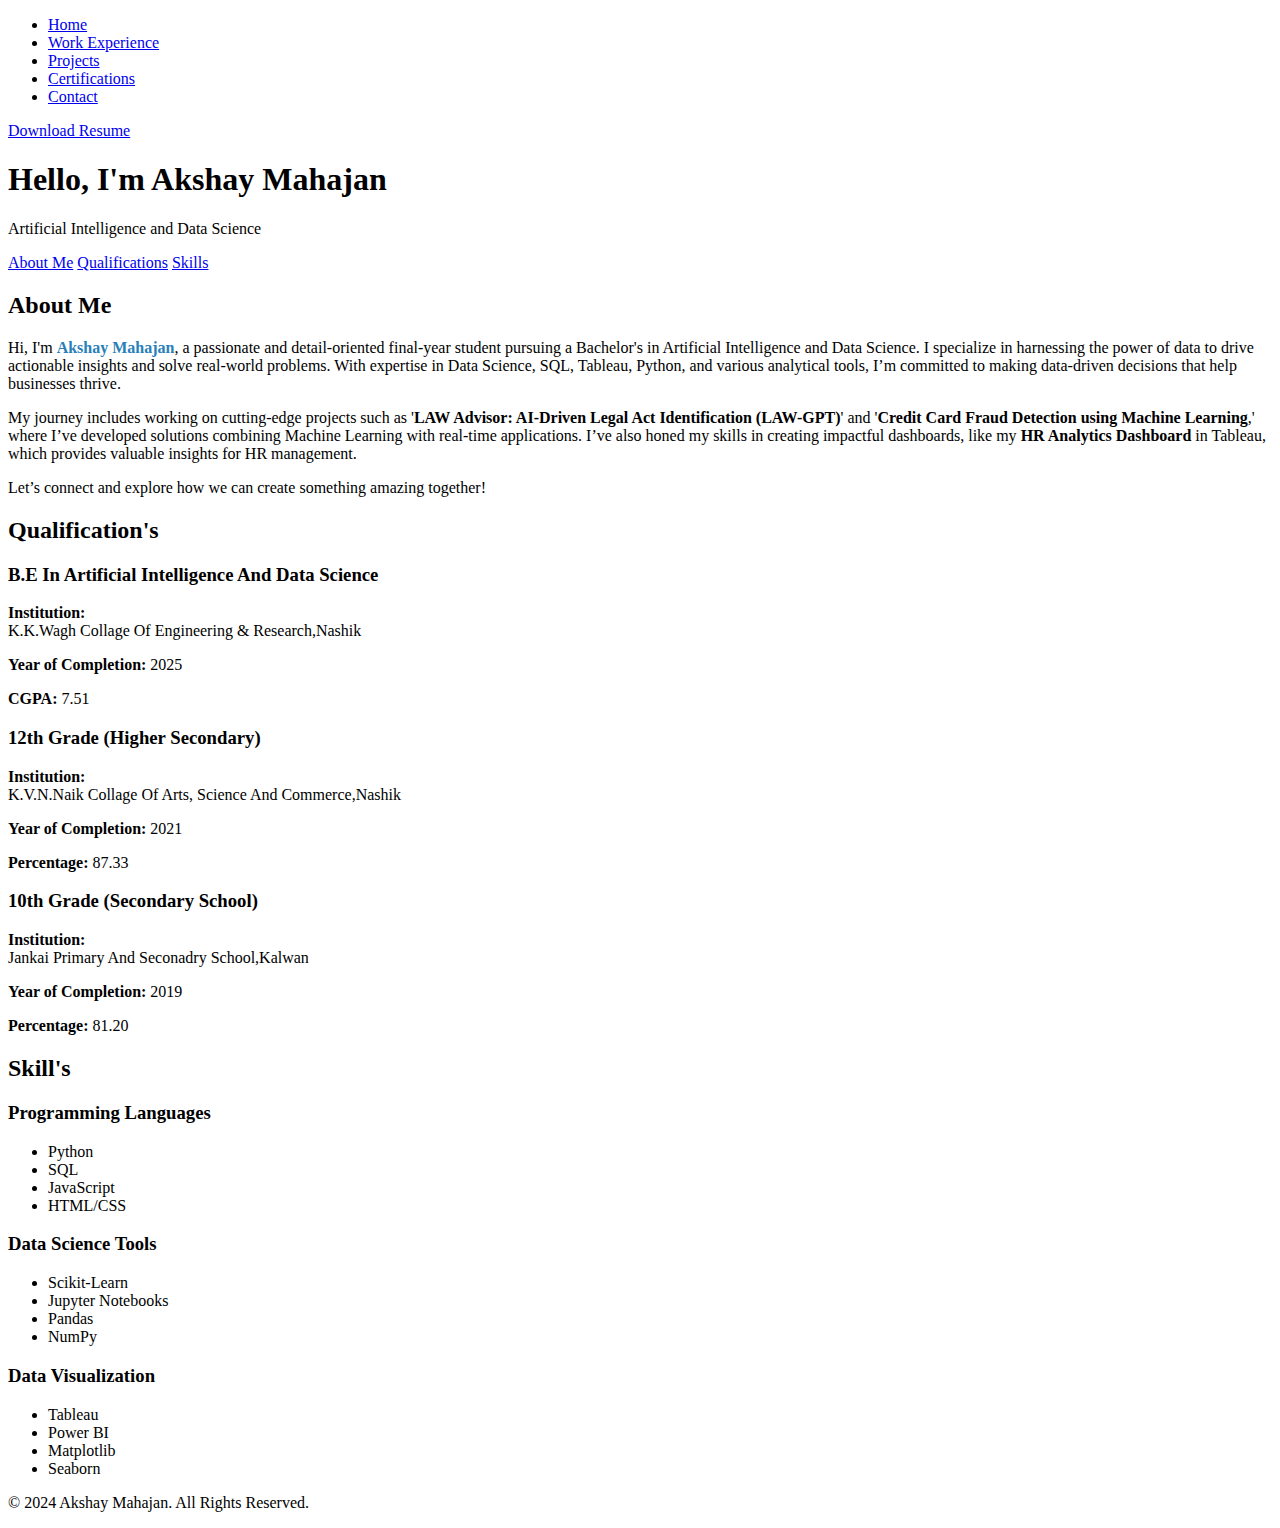
==== index.html @ 2597b377 "added index.html" ====
<!DOCTYPE html>
<html lang="en">
<head>
  <meta charset="UTF-8">
  <meta name="viewport" content="width=device-width, initial-scale=1.0">
  <title>Home Page</title>
  <link rel="stylesheet" href="styles.css">
</head>
<body>

  <!-- Header Section -->
  <header class="header">
    <div class="container">
      <nav class="navbar">
        <ul>
          <li><a href="index.html" >Home</a></li>
          <li><a href="work-experience.html" >Work Experience</a></li>
          <li><a href="projects.html" >Projects</a></li>
          <li><a href="certificates.html" >Certifications</a></li>
          <li><a href="contact.html" >Contact</a></li>
        </ul>
      </nav>

      <div class="cta-btn">
        <a href="C:\Users\ASUS\Desktop\Resume\Akshay resume.pdf" download="Akshay resume.pdf" class="download-button">Download Resume</a>
      </div>
    </div>
  </header>

  <!-- Hero Section -->
<section class="hero">
  <div class="hero-content">
    <h1>Hello, I'm Akshay Mahajan</h1>
    <p class="subheading">Artificial Intelligence and Data Science</p> <!-- Subheading -->
    <div class="hero-buttons">
      <a href="#about-me" class="btn">About Me</a>
      <a href="#qualifications" class="btn">Qualifications</a>
      <a href="#skills" class="btn">Skills</a>
    </div>
  </div>
</section>


<!-- About Me Section -->
<section class="about-me" id="about-me">
<div class="container">
    <h2>About Me</h2>
    <div class="about-text">
        <p>
            Hi, I'm <span style="font-weight: bold; color: #2980b9;">Akshay Mahajan</span>, a passionate and detail-oriented final-year student pursuing a Bachelor's in Artificial Intelligence and Data Science. I specialize in harnessing the power of data to drive actionable insights and solve real-world problems. With expertise in Data Science, SQL, Tableau, Python, and various analytical tools, I’m committed to making data-driven decisions that help businesses thrive.
        </p>
        <p>
            My journey includes working on cutting-edge projects such as '<span style="font-weight: bold;">LAW Advisor: AI-Driven Legal Act Identification (LAW-GPT)</span>' and '<span style="font-weight: bold;">Credit Card Fraud Detection using Machine Learning</span>,' where I’ve developed solutions combining Machine Learning with real-time applications. I’ve also honed my skills in creating impactful dashboards, like my <span style="font-weight: bold;">HR Analytics Dashboard</span> in Tableau, which provides valuable insights for HR management.
        </p>
        <p>
            Let’s connect and explore how we can create something amazing together!
        </p>
    </div>
</div>
</section>


<!-- Qualifications Section -->
<section class="qualifications" id="qualifications">
  <div class="container">
    <h2>Qualification's</h2>
    <div class="qualification-content">
      <div class="qualification-item">
        <h3>B.E In Artificial Intelligence And Data Science</h3>
        <p><strong>Institution:</br></strong> K.K.Wagh Collage Of Engineering & Research,Nashik</p>
        <p><strong>Year of Completion:</strong> 2025</p>
        <p><strong>CGPA:</strong> 7.51</p>
      </div>
      
      <div class="qualification-item">
        <h3>12th Grade (Higher Secondary)</h3>
        <p><strong>Institution:</br></strong> K.V.N.Naik Collage Of Arts, Science And Commerce,Nashik</p>
        <p><strong>Year of Completion:</strong> 2021</p>
        <p><strong>Percentage:</strong> 87.33</p>
      </div>
      
      <div class="qualification-item">
        <h3>10th Grade (Secondary School)</h3>
        <p><strong>Institution:</br></strong> Jankai Primary And Seconadry School,Kalwan</p>
        <p><strong>Year of Completion:</strong> 2019</p>
        <p><strong>Percentage:</strong> 81.20</p>
      </div>
    </div>
  </div>
</section>


<!-- Skills Section -->
<section class="skills" id="skills">
<div class="container">
  <h2>Skill's</h2>
  <div class="skills-content">
    <div class="skill-item">
      <h3>Programming Languages</h3>
      <ul>
        <li>Python</li>
        <li>SQL</li>
        <li>JavaScript</li>
        <li>HTML/CSS</li>
      </ul>
    </div>
    <div class="skill-item">
      <h3>Data Science Tools</h3>
      <ul>
        <li>Scikit-Learn</li>
        <li>Jupyter Notebooks</li>
        <li>Pandas</li>
        <li>NumPy</li>
      </ul>
    </div>
    <div class="skill-item">
      <h3>Data Visualization</h3>
      <ul>
        <li>Tableau</li>
        <li>Power BI</li>
        <li>Matplotlib</li>
        <li>Seaborn</li>
      </ul>
    </div>
  </div>
</div>
</section>

<!-- Footer -->
<footer>
  <div class="container">
    <p>&copy; 2024 Akshay Mahajan. All Rights Reserved.</p>
  </div>
</footer>


</body>
</html>
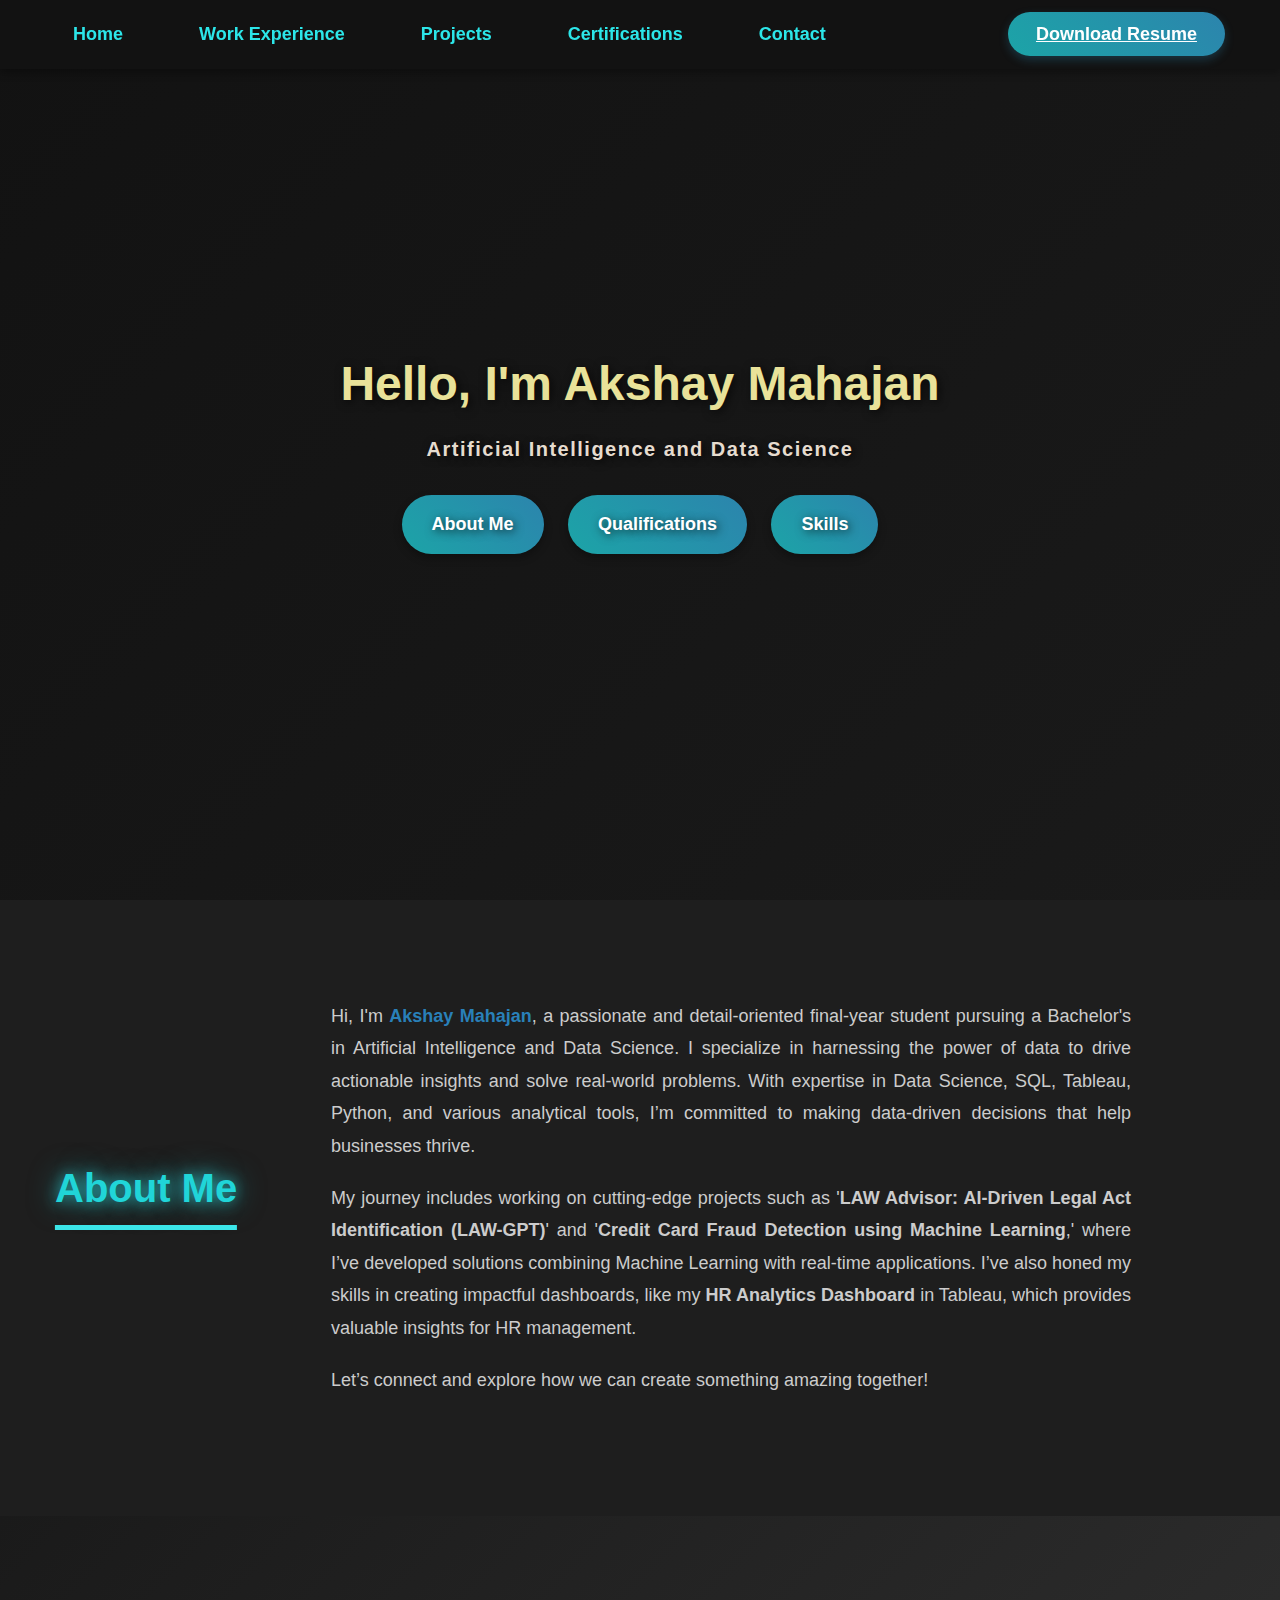
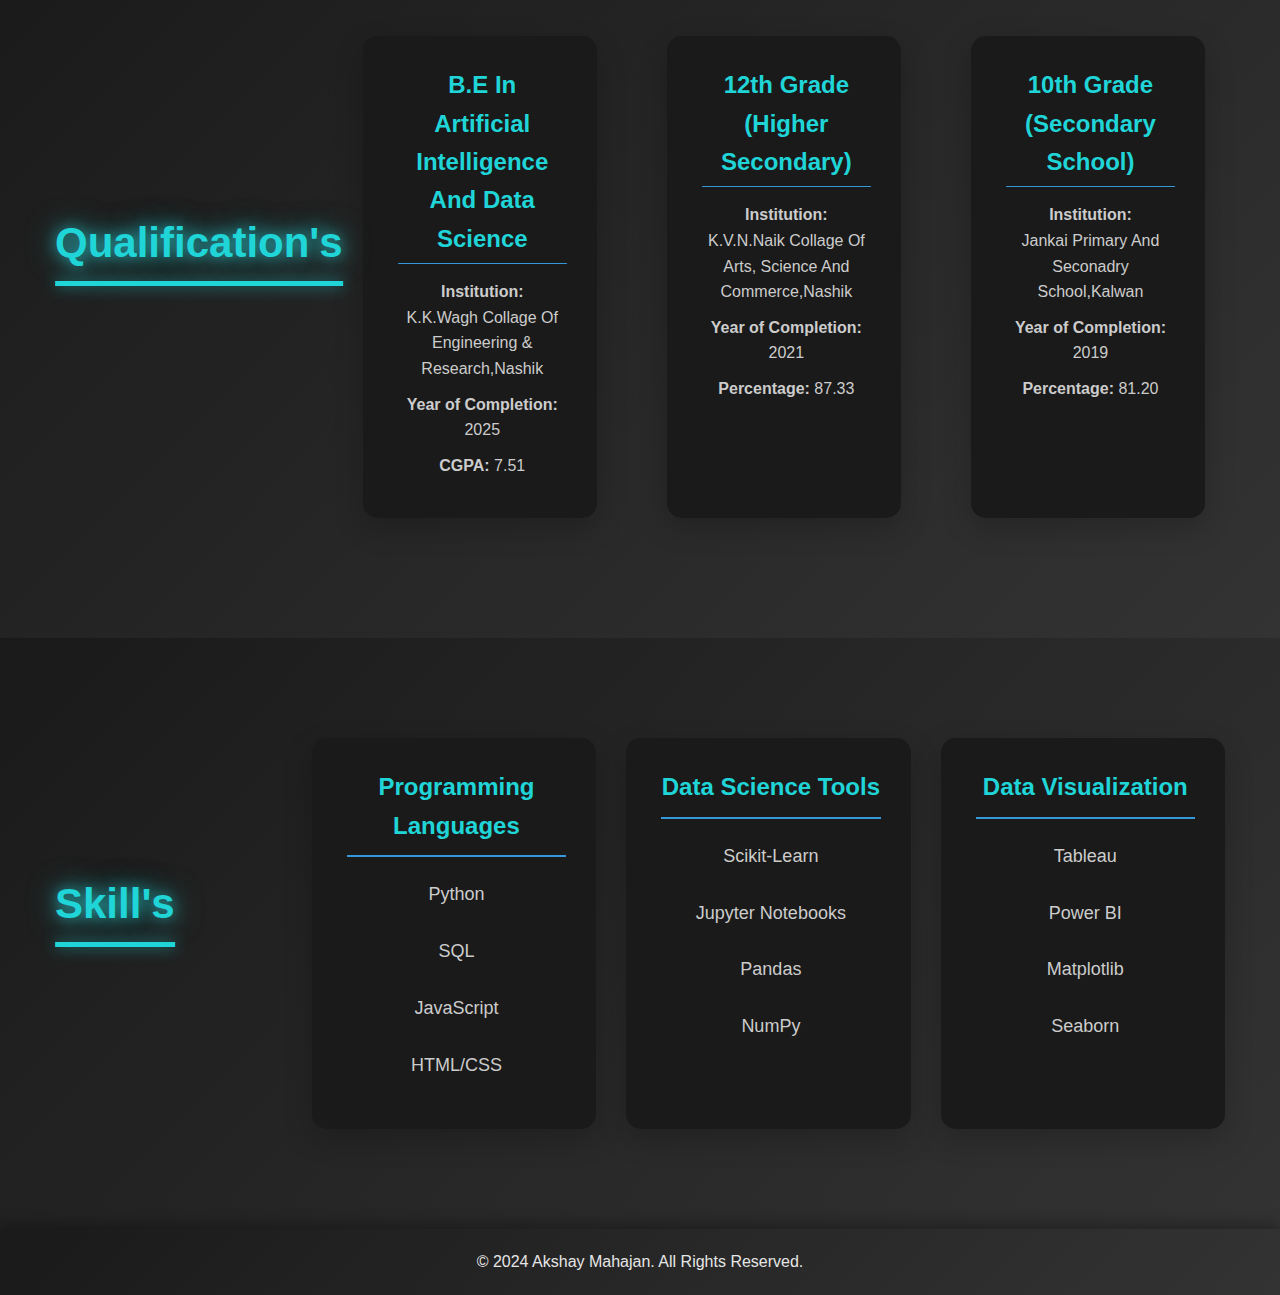
==== commit a0f97d31: "Update index.html" ====
--- a/index.html
+++ b/index.html
@@ -22,7 +22,7 @@
       </nav>
 
       <div class="cta-btn">
-        <a href="C:\Users\ASUS\Desktop\Resume\Akshay resume.pdf" download="Akshay resume.pdf" class="download-button">Download Resume</a>
+        <a href="Akshay resume.pdf" download="Akshay resume.pdf" class="download-button">Download Resume</a>
       </div>
     </div>
   </header>
--- a/styles.css
+++ b/styles.css
@@ -0,0 +1,1002 @@
+/* General Reset */
+* {
+  margin: 0;
+  padding: 0;
+  box-sizing: border-box;
+}
+
+/* Body Styling */
+body {
+  font-family: 'Arial', sans-serif;
+  background-color: #1c1c1c; /* Dark background */
+  color: #e5e5e5;
+  line-height: 1.6;
+}
+
+/* Header Styling */
+.header {
+  background: #121212; /* Dark header background */
+  box-shadow: 0px 4px 8px rgba(0, 0, 0, 0.3);
+  padding: 20px 0;
+  position: fixed;
+  width: 100%;
+  top: 0;
+  z-index: 100;
+}
+
+/* Container Styling */
+.container {
+  display: flex;
+  justify-content: space-between;
+  align-items: center;
+  max-width: 1200px;
+  margin: 0 auto;
+  padding: 0 20px;
+}
+
+/* Navbar Styling */
+.navbar ul {
+  list-style-type: none;
+  display: flex;
+  gap: 40px;
+  align-items: center;
+  font-size: 18px;
+}
+
+.navbar ul li a {
+  text-decoration: none;
+  color: #2ce6e9; /* Primary button color */
+  font-weight: bold;
+  padding: 10px 18px;
+  border-radius: 8px;
+  transition: background-color 0.3s ease, color 0.3s ease, box-shadow 0.3s ease;
+}
+
+.navbar ul li a:hover {
+  background-color: rgba(14, 18, 18, 0.115);
+  box-shadow: 0px 4px 8px rgba(44, 132, 173, 0.4); /* Soft hover shadow */
+}
+
+/* Call-to-Action Button */
+.cta-btn {
+  flex-shrink: 0;
+}
+
+.cta-btn .btn {
+  background: linear-gradient(45deg, #1ca4a7, #2c84ad);
+  color: white;
+  padding: 12px 28px;
+  border-radius: 30px;
+  font-size: 18px;
+  font-weight: bold;
+  box-shadow: 0px 4px 10px rgba(44, 132, 173, 0.3);
+  transition: background 0.3s ease, transform 0.2s ease;
+}
+
+.cta-btn .btn:hover {
+  background: linear-gradient(45deg, #1ca4a7, #2c84ad); /* Reverse gradient on hover */
+  transform: scale(1.05); /* Slight hover scale */
+  box-shadow: 0px 6px 15px rgba(28, 164, 167, 0.5); /* Enhanced shadow */
+}
+
+/* Mobile Responsiveness */
+@media (max-width: 768px) {
+  .navbar ul {
+      display: none;
+  }
+
+  .cta-btn .btn {
+      font-size: 16px;
+      padding: 10px 20px;
+  }
+}
+
+/* Button Styling */
+.download-button {
+  background: linear-gradient(45deg, #1ca4a7, #2c84ad);
+  color: white;
+  padding: 12px 28px;
+  border-radius: 30px;
+  font-size: 18px;
+  font-weight: bold;
+  box-shadow: 0px 4px 10px rgba(44, 132, 173, 0.3);
+  transition: background 0.3s ease, transform 0.2s ease;
+}
+
+.download-button:hover {
+background: linear-gradient(45deg, #2c84ad, #1ca4a7); /* Reverse gradient on hover */
+transform: scale(1.05); /* Slight hover scale */
+box-shadow: 0px 6px 15px rgba(28, 164, 167, 0.5); /* Enhanced shadow */
+}
+
+
+
+/* Footer Styling */
+footer {
+  background: linear-gradient(135deg, #1a1a1a, #333333); /* Dark gradient background */
+  color: #e6e6e6; /* Light text color */
+  padding: 20px 0; /* Space above and below the footer text */
+  display: flex; /* Enable Flexbox */
+  align-items: center; /* Center vertically */
+  justify-content: center; /* Center horizontally */
+  text-align: center; /* Center align footer content */
+  font-size: 16px;
+  box-shadow: 0 -5px 15px rgba(0, 0, 0, 0.3); /* Top shadow for separation from page */
+}
+
+footer p {
+  margin: 0; /* Remove default margin */
+  font-weight: 500; /* Semi-bold text for better readability */
+}
+
+footer p a {
+  color: #20d5d8; /* Link color to match other sections */
+  text-decoration: none; /* Remove underline */
+  transition: color 0.3s; /* Smooth color transition */
+}
+
+footer p a:hover {
+  color: #2ce6e9; /* Hover color for link */
+  text-shadow: 0 0 5px rgba(44, 228, 233, 0.8); /* Glow effect on hover */
+}
+
+/* Mobile Responsiveness */
+@media (max-width: 768px) {
+  footer {
+    padding: 15px 0; /* Reduce padding on smaller screens */
+    font-size: 14px;
+  }
+}
+
+
+
+
+
+/* Hero Section Styles */
+.hero {
+  background: linear-gradient(135deg, #121212, #1a1a1a); /* Darker gradient for hero background */
+  color: rgb(233, 226, 153);
+  padding: 100px 20px;
+  display: flex;
+  align-items: center; /* Center vertically */
+  justify-content: center; /* Center horizontally */
+  min-height: 100vh; /* Full viewport height for hero section */
+  text-align: center;
+}
+
+.hero-content {
+  max-width: 800px;
+  margin: 0 auto;
+  text-shadow: 2px 2px 10px rgba(0, 0, 0, 0.7);
+}
+
+.hero h1 {
+  font-size: 48px;
+  margin-bottom: 10px;
+}
+
+.hero .subheading {
+  font-size: 20px;
+  margin-bottom: 30px;
+  color: #e6dccf; /* Softer contrast color */
+  font-weight: 600;
+  text-shadow: 2px 2px 8px rgba(0, 0, 0, 0.8);
+  letter-spacing: 1.5px;
+}
+
+/* Hero Buttons */
+.hero-buttons {
+  margin-top: 30px;
+}
+
+.hero .btn {
+  background: linear-gradient(45deg, #1ca4a7, #2c84ad);
+  color: white;
+  padding: 15px 30px;
+  border-radius: 50px;
+  text-decoration: none;
+  font-size: 18px;
+  font-weight: bold;
+  margin: 0 10px;
+  box-shadow: 0 4px 8px rgba(0, 0, 0, 0.3); /* Darker shadow for contrast */
+  transition: background 0.3s ease, transform 0.3s ease, box-shadow 0.3s;
+}
+
+/* Enhanced Button Hover Effect */
+.hero .btn:hover {
+  background: linear-gradient(45deg, #2c84ad, #1ca4a7); /* Reverse gradient on hover */
+  box-shadow: 0 8px 16px rgba(44, 132, 173, 0.5); /* Stronger, softer shadow */
+  transform: translateY(-3px) scale(1.05); /* Lift effect with scale */
+}
+
+/* Mobile Responsiveness */
+@media (max-width: 768px) {
+  .hero {
+    padding: 70px 10px;
+  }
+  .hero h1 {
+    font-size: 34px;
+  }
+  .hero .subheading {
+    font-size: 16px;
+  }
+  .hero .btn {
+    font-size: 16px;
+    padding: 12px 24px;
+    margin: 0 8px;
+  }
+}
+
+/* Tablet Responsiveness */
+@media (max-width: 1024px) {
+  .hero h1 {
+    font-size: 42px;
+  }
+  .hero .subheading {
+    font-size: 18px;
+  }
+  .hero .btn {
+    font-size: 17px;
+    padding: 14px 26px;
+    margin: 0 8px;
+  }
+}
+
+
+/* About Me Section Styles */
+
+/* About Me Section */
+.about-me h2 {
+  font-size: 42px;
+  color: #e6e6e6;
+  margin-bottom: 50px;
+  font-weight: 700;
+  text-shadow: 2px 2px 6px rgba(0, 0, 0, 0.1);
+  position: relative; /* For positioning the underline */
+  display: inline-block; /* Ensure the underline only applies to the text */
+  padding-bottom: 10px; /* Space between text and underline */
+}
+
+/* Underline Style */
+.about-me h2::after {
+  content: ''; /* Required for pseudo-element */
+  position: absolute;
+  left: 50%; /* Centering the underline */
+  bottom: 0; /* Position it below the text */
+  width: 100%; /* Full width of the heading */
+  height: 5px; /* Thickness of the underline */
+  background: #3be5e8; /* Color of the underline */
+  transform: translateX(-50%); /* Centering */
+}
+.about-me {
+  background: #1e1e1e; /* Darker background */
+  padding: 100px 20px;
+  text-align: center;
+}
+
+.about-me h2 {
+  font-family: 'Poppins', sans-serif;
+  font-size: 40px;
+  margin-bottom: 30px;
+  color: #20d5d8; /* Change color on hover */
+  text-shadow: 0 0 15px rgba(44, 228, 233, 0.7), 0 0 30px rgba(44, 228, 233, 0.5);
+}
+
+/* Hover Effect for Heading */
+.about-me h2:hover {
+  color: #20d5d8; /* Change color on hover */
+  text-shadow: 0 0 15px rgba(44, 228, 233, 0.7), 0 0 30px rgba(44, 228, 233, 0.5); /* Glow effect */
+}
+
+
+.about-text {
+  max-width: 800px;
+  margin: 0 auto;
+  font-size: 18px;
+  line-height: 1.8;
+  color: #cccccc;
+}
+
+.about-text p {
+  margin-bottom: 20px;
+  text-align: justify;
+}
+
+
+
+  
+/* Qualifications Section Code and Layout */
+.qualifications {
+  background: linear-gradient(135deg, #1a1a1a, #333333);
+  padding: 100px 20px;
+  text-align: center;
+  color: #e6e6e6;
+}
+
+/* Qualifications Heading with Underline and Glow */
+.qualifications h2 {
+  font-size: 42px;
+  margin-bottom: 60px;
+  font-weight: 700;
+  position: relative;
+  display: inline-block;
+  padding-bottom: 10px;
+  color: #20d5d8;
+  text-shadow: 0 0 15px rgba(44, 228, 233, 0.7), 0 0 30px rgba(44, 228, 233, 0.5);
+}
+
+/* Underline Style */
+.qualifications h2::after {
+  content: '';
+  position: absolute;
+  left: 50%;
+  bottom: 0;
+  width: 100%;
+  height: 5px;
+  background: #20d5d8;
+  transform: translateX(-50%);
+  box-shadow: 0 0 15px rgba(32, 213, 216, 0.7);
+}
+
+
+
+/* Qualifications Content Flex Layout */
+.qualification-content {
+  display: flex;
+  justify-content: space-around;
+  flex-wrap: wrap;
+  gap: 30px;
+}
+
+/* Qualification Item Styling */
+.qualification-item {
+  background-color: #1a1a1a;
+  padding: 30px;
+  margin: 20px;
+  border-radius: 15px;
+  max-width: 100%;
+  flex: 1;
+  color: #e6e6e6;
+  box-shadow: 0 10px 30px rgba(0, 0, 0, 0.2);
+  transition: transform 0.3s, box-shadow 0.3s, border-left 0.3s;
+  cursor: pointer;
+  border-left: 5px solid transparent;
+}
+
+/* Hover Effects for Qualification Items */
+.qualification-item:hover {
+  box-shadow: 0 15px 40px rgba(44, 228, 233, 0.3);
+  border-left: 5px solid #20d5d8;
+}
+
+/* Qualification Item Heading Styling */
+.qualification-item h3 {
+  font-size: 24px;
+  color: #20d5d8;
+  margin-bottom: 15px;
+  font-weight: 600;
+  position: relative; /* Position for underline */
+  transition: color 0.3s;
+}
+
+/* Underline After Qualification Heading */
+.qualification-item h3::after {
+  content: '';
+  display: block;
+  width: 100%; /* Width of the underline */
+  height: 1px; /* Thickness of the underline */
+  background-color: #3498db;
+  margin-top: 5px; /* Space between heading and underline */
+  border-radius: 3px;
+}
+
+
+/* Qualification Description Styling */
+.qualification-item p {
+  font-size: 16px;
+  color: #cccccc;
+  margin-bottom: 10px;
+  font-weight: 500;
+  transition: color 0.3s;
+}
+
+
+/* Mobile Responsiveness */
+@media (max-width: 768px) {
+  .qualification-content {
+    flex-direction: column;
+    align-items: center;
+  }
+
+  .qualification-item {
+    max-width: 100%;
+    margin-bottom: 30px;
+  }
+}
+
+/* Tablet Responsiveness */
+@media (max-width: 1024px) {
+  .qualification-item {
+    max-width: 45%;
+  }
+}
+
+
+
+
+html {
+  scroll-padding-top: 80px; /* Adjust this value to match your header height */
+  scroll-behavior: smooth;
+}
+
+
+
+/* Skills Section Background and Layout */
+.skills {
+  background: linear-gradient(135deg, #1a1a1a, #333333);
+  padding: 100px 20px;
+  text-align: center;
+  color: #e6e6e6;
+}
+
+/* Skills Heading with Underline and Glow */
+.skills h2 {
+  font-size: 42px;
+  margin-bottom: 50px;
+  font-weight: 700;
+  position: relative;
+  display: inline-block;
+  padding-bottom: 10px;
+  color: #20d5d8;
+  text-shadow: 0 0 15px rgba(44, 228, 233, 0.7), 0 0 30px rgba(44, 228, 233, 0.5);
+}
+
+/* Underline Style */
+.skills h2::after {
+  content: '';
+  position: absolute;
+  left: 50%;
+  bottom: 0;
+  width: 100%;
+  height: 5px;
+  background: #20d5d8;
+  transform: translateX(-50%);
+  box-shadow: 0 0 15px rgba(32, 213, 216, 0.7);
+}
+
+
+
+/* Skills Content Flex Layout */
+.skills-content {
+  display: flex;
+  justify-content: space-around;
+  flex-wrap: wrap;
+  gap: 30px;
+}
+
+/* Skill Item Styling */
+.skill-item {
+  background-color: #1a1a1a;
+  padding: 30px;
+  border-radius: 15px;
+  max-width: 300px;
+  flex: 1;
+  color: #e6e6e6;
+  box-shadow: 0 10px 30px rgba(0, 0, 0, 0.2);
+  transition: transform 0.3s, box-shadow 0.3s, border-left 0.3s;
+  border-left: 5px solid transparent; /* Border indicator */
+}
+
+/* Hover Effects for Skill Items */
+.skill-item:hover {
+  box-shadow: 0 15px 40px rgba(44, 228, 233, 0.3);
+  border-left: 5px solid #20d5d8; /* Highlight border on hover */
+}
+
+/* Skill Item Heading Styling */
+.skill-item h3 {
+  font-size: 24px;
+  color: #20d5d8;
+  margin-bottom: 15px;
+  font-weight: 600;
+  border-bottom: 2px solid #3498db;
+  padding-bottom: 10px;
+  transition: color 0.3s;
+}
+
+
+/* Skill List Styling */
+.skill-item ul {
+  list-style-type: none;
+  padding: 0;
+}
+
+.skill-item ul li {
+  font-size: 18px;
+  color: #cccccc;
+  margin-bottom: 12px;
+  padding: 8px 0;
+  font-weight: 500;
+  transition: color 0.3s;
+}
+
+/* Hover Effect for Skill List Items */
+.skill-item ul li:hover {
+  color: #20d5d8;
+}
+
+/* Mobile Responsiveness */
+@media (max-width: 768px) {
+  .skills-content {
+    flex-direction: column;
+    align-items: center;
+  }
+
+  .skill-item {
+    max-width: 100%;
+    margin-bottom: 30px;
+  }
+}
+
+/* Tablet Responsiveness */
+@media (max-width: 1024px) {
+  .skill-item {
+    max-width: 45%;
+  }
+}
+
+
+
+
+
+/* Work Experience Code */
+
+/* Work Experience Section with Gradient Background */
+.work-experience {
+  background: linear-gradient(135deg, #1a1a1a, #333333);
+  padding: 100px 10%; /* Reduced padding for top/bottom, and side margins for centering */
+  text-align: center;
+  margin: 0 auto; /* Center the section within the page */
+}
+
+/* Work Experience Heading Alignment */
+.experience-heading {
+  font-size: 42px;
+  color: #2ce6e9;
+  margin-bottom: 50px;
+  font-weight: 700;
+  text-shadow: 2px 2px 10px rgba(0, 0, 0, 0.3); /* Enhanced shadow for bold effect */
+  position: relative;
+  display: inline-block;
+  padding-bottom: 10px;
+  margin-top: 0; /* Consistent top margin to align with other sections */
+}
+
+/* Container Centering */
+.container {
+  max-width: 1200px;
+  margin: 0 auto;
+  padding: 0 15px; /* Slight padding on sides for better alignment */
+}
+
+
+/* Underline Style for Heading */
+.experience-heading::after {
+  content: '';
+  position: absolute;
+  left: 50%;
+  bottom: 0;
+  width: 100%;
+  height: 5px;
+  background: #2ce6e9;
+  transform: translateX(-50%);
+  box-shadow: 0 0 15px rgba(44, 228, 233, 0.7); /* Glow effect for underline */
+}
+
+/* Grid for Experience Items */
+.experience-grid {
+  display: grid;
+  grid-template-columns: repeat(auto-fit, minmax(300px, 1fr));
+  gap: 30px;
+  margin-top: 30px;
+}
+
+/* Individual Experience Box */
+.experience-item {
+  background-color: #1e1e1e; /* Slightly lighter shade for card background */
+  padding: 30px;
+  border-radius: 10px;
+  box-shadow: 0 10px 30px rgba(0, 0, 0, 0.3);
+  transition: transform 0.3s, box-shadow 0.3s;
+  text-align: left;
+}
+
+/* Hover Effect for Experience Boxes */
+.experience-item:hover {
+  box-shadow: 0 20px 50px rgba(44, 228, 233, 0.4); /* Blue glow shadow effect */
+  border-left: 5px solid #2ce6e9;
+}
+
+/* Experience Title */
+.experience-item h2 {
+  font-size: 24px;
+  color: #2ce6e9;
+  margin-bottom: 15px;
+  font-weight: 600;
+  border-bottom: 2px solid #3498db;
+  padding-bottom: 10px;
+}
+
+/* Experience Description */
+.experience-item p {
+  font-size: 16px;
+  color: #bbb; /* Light grey for text */
+  line-height: 1.6;
+  margin-bottom: 15px;
+}
+
+/* View Certificate Button */
+.btn-view-certificate {
+  display: inline-block;
+  padding: 10px 20px;
+  background-color: #3498db;
+  color: #ffffff;
+  border-radius: 5px;
+  text-decoration: none;
+  font-size: 16px;
+  transition: background-color 0.3s, box-shadow 0.3s;
+  box-shadow: 0 8px 20px rgba(0, 123, 255, 0.2); /* Subtle blue shadow */
+}
+
+/* Hover Effect on Button */
+.btn-view-certificate:hover {
+  background-color: #2980b9;
+  box-shadow: 0 12px 30px rgba(52, 152, 219, 0.5); /* Deeper shadow on hover */
+}
+
+/* Mobile Responsiveness */
+@media (max-width: 768px) {
+  .experience-heading {
+    font-size: 36px;
+  }
+
+  .experience-grid {
+    grid-template-columns: 1fr;
+    gap: 20px;
+  }
+}
+
+/* Tablet Responsiveness */
+@media (max-width: 1024px) {
+  .experience-grid {
+    grid-template-columns: repeat(2, 1fr);
+  }
+}
+
+
+
+
+/* Projects Section Code */
+body {
+  margin: 0;
+  padding: 0;
+  font-family: 'Arial', sans-serif;
+  background-color: #f4f4f4;
+  color: #333;
+}
+
+/* Projects Section Background - Dark Gradient */
+.projects-section {
+  width: 100%;
+  min-height: 100vh; /* Full viewport height */
+  display: flex;
+  flex-direction: column;
+  justify-content: center;
+  align-items: center;
+  background: linear-gradient(135deg, #1a1a1a, #333333); /* Dark gradient */
+  padding: 0 20px;
+  box-sizing: border-box;
+  text-align: center;
+}
+
+/* Project Heading with Underline Effect */
+.project-heading {
+  font-size: 42px;
+  color: #2ce6e9;
+  margin-bottom: 50px;
+  font-weight: 700;
+  text-shadow: 2px 2px 10px rgba(0, 0, 0, 0.3);
+  position: relative;
+  padding-bottom: 10px;
+  display: inline-block;
+}
+
+/* Underline Effect */
+.project-heading::after {
+  content: '';
+  position: absolute;
+  left: 50%;
+  transform: translateX(-50%);
+  bottom: 0;
+  width: 100%;
+  height: 5px;
+  background: #2ce6e9;
+  box-shadow: 0 0 15px rgba(44, 228, 233, 0.7), 0 0 30px rgba(44, 228, 233, 0.5);
+}
+
+/* Projects Grid */
+.projects-grid {
+  display: grid;
+  grid-template-columns: repeat(auto-fit, minmax(300px, 1fr));
+  gap: 20px;
+  width: 100%;
+  max-width: 1200px;
+}
+
+/* Individual Project Box with Dark Styling and Hover Effect */
+.project-item {
+  background-color: #1a1a1a;
+  padding: 20px;
+  border-radius: 10px;
+  box-shadow: 0 10px 30px rgba(0, 0, 0, 0.2); /* Shadow effect for depth */
+  transition: transform 0.3s, box-shadow 0.3s;
+  text-align: left;
+  cursor: pointer;
+  border-left: 5px solid transparent;
+  color: #e6e6e6; /* Light text for readability on dark background */
+}
+
+/* Project Title */
+.project-item h2 {
+  font-size: 24px;
+  color: #2ce6e9; /* Light blue for project titles */
+  margin-bottom: 10px;
+  transition: color 0.3s;
+}
+
+/* Project Description */
+.project-item p {
+  font-size: 16px;
+  color: #bbbbbb; /* Light grey for text */
+  margin-bottom: 15px;
+  transition: color 0.3s;
+}
+
+/* Hover Effect for Project Boxes */
+.project-item:hover {
+  box-shadow: 0 15px 40px rgba(44, 228, 233, 0.4); /* Subtle hover shadow */
+  border-left: 5px solid #2ce6e9; /* Highlighted left border */
+}
+
+/* View Project Button */
+.btn-view-project {
+  display: inline-block;
+  padding: 10px 20px;
+  background-color: #2ce6e9;
+  color: #1a1a1a;
+  border-radius: 5px;
+  text-decoration: none;
+  font-size: 16px;
+  transition: background-color 0.3s, box-shadow 0.3s;
+  font-weight: bold;
+}
+
+/* Hover Effect on Button */
+.btn-view-project:hover {
+  background-color: #22b3b5;
+  box-shadow: 0 4px 10px rgba(44, 228, 233, 0.3);
+}
+
+/* Mobile Responsiveness */
+@media (max-width: 768px) {
+  .projects-grid {
+    grid-template-columns: 1fr;
+  }
+}
+
+
+
+
+
+/* Contact Section Background */
+.contact-section {
+  width: 100%;
+  min-height: 100vh; /* Ensures full viewport height */
+  display: flex;
+  flex-direction: column;
+  justify-content: center;
+  align-items: center;
+  background: linear-gradient(135deg, #1a1a1a, #333333); /* Dark gradient */
+  padding: 0 20px;
+  box-sizing: border-box;
+  text-align: center;
+}
+
+/* Contact Heading with Underline and Glow Effect */
+.contact-heading {
+  font-size: 42px;
+  color: #2ce6e9;
+  text-shadow: 2px 2px 10px rgba(0, 0, 0, 0.3);
+  margin-bottom: 50px;
+  font-weight: 700;
+  position: relative;
+  padding-bottom: 10px;
+  display: inline-block;
+}
+
+/* Underline Effect for Heading */
+.contact-heading::after {
+  content: '';
+  position: absolute;
+  left: 50%;
+  transform: translateX(-50%);
+  bottom: 0;
+  width: 100%;
+  height: 5px;
+  background: #2ce6e9;
+  box-shadow: 0 0 15px rgba(44, 228, 233, 0.7), 0 0 30px rgba(44, 228, 233, 0.5);
+}
+
+/* Contact Box Styling */
+.contact-box {
+  background-color: #1a1a1a;
+  padding: 40px;
+  text-align: center;
+  width: 400px;
+  box-shadow: 0 10px 30px rgba(0, 0, 0, 0.2); /* Soft shadow */
+  border-radius: 10px;
+  transition: transform 0.3s, box-shadow 0.3s;
+  color: #e6e6e6; /* Light text for readability */
+}
+
+/* Hover Effect for Contact Box */
+.contact-box:hover {
+  box-shadow: 0 15px 40px rgba(44, 228, 233, 0.4); /* Light blue shadow on hover */
+}
+
+/* Button Styling for Contact Items */
+.contact-button {
+  display: inline-block;
+  width: 100%;
+  padding: 15px;
+  margin-bottom: 20px;
+  font-size: 18px;
+  background-color: #2ce6e9; /* Blue button */
+  color: #1a1a1a;
+  text-decoration: none;
+  border-radius: 5px;
+  font-weight: bold;
+  box-shadow: 0 5px 15px rgba(0, 0, 0, 0.3); /* Shadow for depth */
+  transition: background-color 0.3s, box-shadow 0.3s, transform 0.3s;
+}
+
+/* Hover Effect for Buttons */
+.contact-button:hover {
+  background-color: #22b3b5;
+  box-shadow: 0 8px 20px rgba(44, 228, 233, 0.3);
+}
+
+/* Responsive Design for Contact Section */
+@media (max-width: 768px) {
+  .contact-box {
+    width: 90%; /* Adjusts box width for smaller screens */
+  }
+}
+
+
+
+/* Cerification Section Code */
+
+
+body {
+  margin: 0;
+  background: linear-gradient(135deg, #1a1a1a, #333333); /* Dark gradient for a consistent theme */
+  font-family: Arial, sans-serif;
+}
+
+/* Certifications Section Background */
+#certifications {
+  width: 100%;
+  min-height: 100vh;
+  padding: 80px 20px; /* Padding for top and sides */
+  display: flex;
+  flex-direction: column;
+  align-items: center;
+  justify-content: center;
+  background: linear-gradient(135deg, #1a1a1a, #333333); /* Dark gradient for certifications section */
+  color: #e6e6e6;
+}
+
+/* Certifications Heading Styling with Underline and Glow */
+#certifications h2 {
+  font-size: 42px;
+  color: #2ce6e9;
+  text-shadow: 2px 2px 10px rgba(0, 0, 0, 0.3);
+  margin-bottom: 40px;
+  font-weight: 700;
+  position: relative;
+  padding-bottom: 10px;
+  display: inline-block;
+}
+
+/* Underline Effect for Heading */
+#certifications h2::after {
+  content: '';
+  position: absolute;
+  left: 50%;
+  transform: translateX(-50%);
+  bottom: 0;
+  width: 100%;
+  height: 5px;
+  background: #2ce6e9;
+  box-shadow: 0 0 15px rgba(44, 228, 233, 0.7), 0 0 30px rgba(44, 228, 233, 0.5);
+}
+
+/* Certification Boxes Container */
+.certification-container {
+  display: flex;
+  justify-content: center;
+  flex-wrap: wrap;
+  gap: 20px; /* Even spacing between certification boxes */
+}
+
+/* Certification Box Styling */
+.certification {
+  background-color: #1a1a1a; /* Dark box background */
+  padding: 25px;
+  width: 300px;
+  box-shadow: 0 10px 30px rgba(0, 0, 0, 0.2); /* Dark shadow for depth */
+  border-radius: 10px;
+  transition: transform 0.3s, box-shadow 0.3s; /* Smooth hover transitions */
+  text-align: center;
+  color: #e6e6e6; /* Light text for readability */
+}
+
+/* Hover effect for Certification Boxes */
+.certification:hover {
+  box-shadow: 0 15px 40px rgba(44, 228, 233, 0.4); /* Light blue shadow on hover */
+}
+
+/* Certification Title Styling */
+.certification h3 {
+  font-size: 24px;
+  color: #2ce6e9; /* Blue title color */
+  margin-bottom: 10px;
+}
+
+/* Certification Description Styling */
+.certification p {
+  margin: 10px 0;
+  color: #aaaaaa; /* Slightly lighter gray for text */
+  font-size: 16px;
+}
+
+/* Button Styling */
+.btn {
+  display: inline-block;
+  padding: 12px 20px;
+  background-color: #2ce6e9;
+  color: #1a1a1a;
+  font-weight: bold;
+  text-decoration: none;
+  border-radius: 5px;
+  margin-top: 15px;
+  transition: background-color 0.3s, box-shadow 0.3s;
+}
+
+/* Hover effect for Buttons */
+.btn:hover {
+  background-color: #22b3b5;
+  box-shadow: 0 8px 20px rgba(44, 228, 233, 0.3);
+}
+
+/* Responsive Design for Certifications Section */
+@media (max-width: 768px) {
+  #certifications {
+    padding: 10px; /* Adjusted padding for smaller screens */
+  }
+
+  .certification {
+    width: 90%; /* Full width on smaller screens */
+  }
+}
